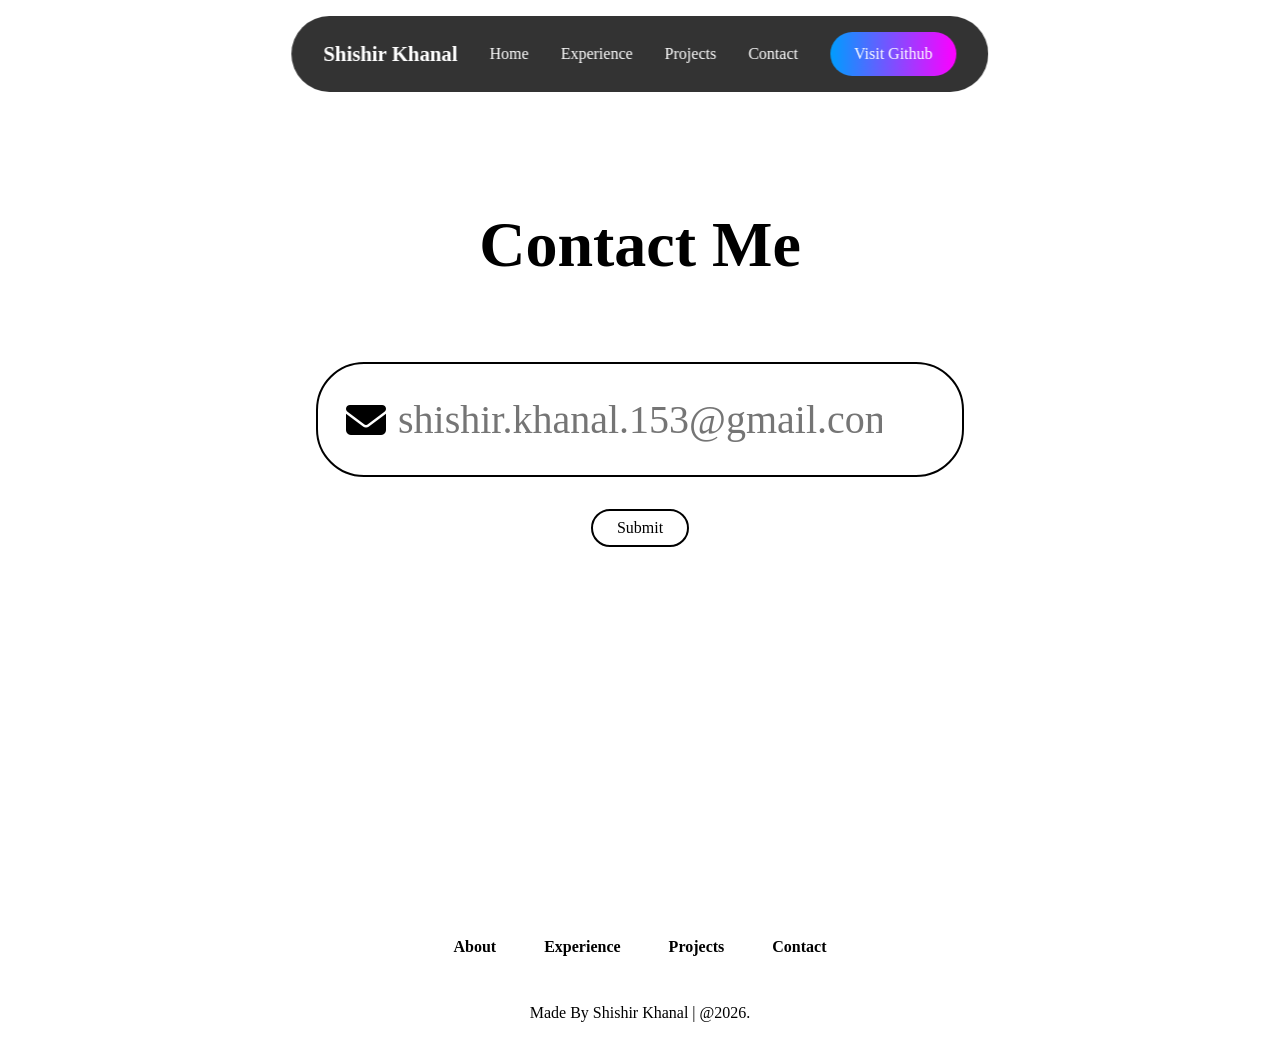
==== contact.html @ 7b7a3709 "creating contact page" ====
<!DOCTYPE html>
<html>
    <head>
    <meta charset="UTF-8">
    <meta name="viewport" content="width=device-width, initial-scale=1.0">
    <title>Portfolio Website-Swirl</title>
    <link rel="stylesheet" href="style.css">
    <link rel="stylesheet" href="https://cdnjs.cloudflare.com/ajax/libs/font-awesome/6.6.0/css/all.min.css">
    <body>
     <header class="header">
        <a href="#" class="logo"><span>Shishir Khanal</span></a>
        <ul class="nav-links">
            <li>
                <a href="index.html">Home</a>
            </li>
           
             <li>
                <a href="experience.html">Experience</a>
            </li>
             <li>
                <a href="projects.html">Projects</a>
            </li>
             <li>
                <a href="contact.html">Contact</a>
            </li>
        </ul>
          <i class="fa-solid fa-bars" id="menu"></i>
        <button class="visit">Visit Github</button>
     </header>
       <section id="contact" class="contact">
            <div class="input-box">
                <h2 class="section-title">Contact Me</h2>
                <div class="input">
                    <input type="text" placeholder="shishir.khanal.153@gmail.com">
                    <i class="fa-solid fa-envelope"></i>
                </div>
                <div class="button">Submit</div>
            </div>
           </section>
           <footer>
            <ul>
                <li>
                    <a href="about.html">About</a>
                </li>
                <li>
                    <a href="experience.html">Experience</a>
                </li>
                <li>
                    <a href="projects.html">Projects</a>
                </li>
                <li>
                    <a href="contact.html">Contact</a>
                </li>
            </ul>
            <p class="copyright">Made By Shishir Khanal | @2026.</p>
           </footer>


        <script src="script.js"></script>
    </body>
</html>
---- style.css ----
*{
    margin: 0;
    padding: 0;
    box-sizing: border-box;
    font-family: 'Poppins';
    text-decoration: none;
    scroll-behavior: smooth;
    list-style: none;
}
body{
overflow-x: hidden;
}
header{
    position: fixed;
    top: 1rem;
    left: 50%;
    transform: translateX(-50%);
    display: flex;
    align-items: center;
    justify-content: center;
    gap: 5rem;
    background-color: rgba(0,0,0,0.8);
    backdrop-filter: blur(8px);
    color: white;
    padding: 0.5rem 1.5rem;
    border-radius: 3rem;
    z-index: 1000;
}
.logo{
    color: white;
    font-size: 1.3rem;
    font-weight: 600;
    text-wrap: nowrap;
    transition: 0.3s ease-in-out;
}
.logo:hover{
    transform: scale(1.1);
}
.nav-links{
     display: flex;
    gap: 2rem;
}
li a{
    position: relative;
    color: white;
    font-weight: 300;
}
li a::before{
    position: absolute;
    content: '';
    width: 0;
    left: 0;
    height: 5px;
    top: 25px;
    border-radius: 1rem;
    transition: 0.3s ease-in-out;
    background: linear-gradient(to right,rgb(0,157,255), rgb(255,0,255));
}
li a:hover::before{
    width: 100%;
}
.visit{
    padding: 0.8rem 1.5rem;
    border-radius: 3rem;
    border: none;
    font-weight: 500;
    font-size: 1rem;
    color: white;
    cursor: pointer;
    text-wrap: nowrap;
    transition: 0.3s ease-in-out;
    background: linear-gradient(to right,rgb(0,157,255) ,rgb(255,0,255));

}
.visit:hover{
    background: linear-gradient(to right,rgb(255,0,255), rgb(0,157,255));
    transform: scale(1.03);

}
#menu{
    font-size: 2rem;
    display: none;
}        

section{
    min-height: 100vh;
    padding: 8rem 12%;
    width: 100%;
    position: relative;
}
.about{
    display: flex;
    align-items: center;
    justify-content: center;
}
.about .about-container{
    display: flex;
    align-items: center;
    justify-content: center;
    gap:10rem;
}
.about img{
    width:30vw;
    border-radius: 50%;
}
.info-box{
    display:flex;
    flex-direction: column;
    text-align: center;
    align-items: center;
    justify-content: center;
    gap:1.5rem;

}
.info-box h3{
    font-size: 1.8rem;
    font-weight: 500;
    opacity: 0.8;
}
.info-box h1{
    font-size: 4rem;
    font-weight: 600;
}
.info-box span{
     background: linear-gradient(to right,rgb(255,0,255), rgb(0,157,255));
    transform: scale(1.03);
    background-clip: text;
    color:transparent;
    font-size: 2rem;
}
.button-group{
    display: flex;
    gap: 1rem;
}
.button{
    border-radius: 3rem;
    padding: 0.5rem 1.5rem;
    border: 2px solid black;
   cursor: pointer;
    font-weight: 500;
    text-wrap: nowrap;
    transition: 0.2s ease-in-out;  
}
.button:hover{
    background-color: black;
    color: white;
}
.socials{
    display: flex;
    gap: 2rem;
}
.socials i{
 font-size: 2.5rem;
  cursor: pointer;
  transition: 0.2s ease-in-out;
}
.socials i:hover{
    transform: scale(1.1);
}
.section-title{
    text-align: center;
    font-size: 4rem;
    font-weight: 600;
    margin-bottom: 3rem;
}
.experience-info{
    display: flex;
    align-items: center;
    justify-content: center;
    gap: 5rem;
}
.experience img{
    width: 24vw;
    border-radius: 3rem;
}
.grid{
    display: grid;
    grid-template-columns: repeat(2,380px);
    gap: 2rem;
}
.grid-card{
    border: 2px solid black;
    border-radius: 3rem;
    padding: 3rem;
    display: flex;
    
    flex-direction: column;
    align-items: baseline;
    justify-content: left;
    cursor: pointer;
    transition: 0.2s ease-in-out;
}
.grid-card:hover{
    transform: scale(1.02);
    background-color: black;
    color: white;
}
.grid-card i{
    font-size: 1.5rem;
    margin-bottom: 1rem;
}
.grid-card span{
    font-size: 1.5rem;
    font-weight: 500;
    background: linear-gradient(to right, #009dff,#ff00ff);
    background-clip: text;
    color: transparent;
}
::-webkit-scrollbar{
    width: 20px;
    display: none;
}
::-webkit-scrollbar-track{
    background-color: rgb(219,219,219);
}
::-webkit-scrollbar-thumb{
    background: linear-gradient(to bottom, #009dff,#ff00ff);
}
.projects-grid{
    display: grid;
    grid-template-columns: repeat(3, 350px);
    justify-content: center;
    gap: 2rem;
    max-width: 1200px;
    margin: 0 auto;

}
.project-card{
padding: 3rem 2rem;
display: flex;
flex-direction: column;
align-items: center;
justify-content: center;
text-align: center;
gap: 1.5rem;
border: 2px solid black;
border-radius: 3rem;
cursor: pointer;
transition: 0.3s ease-in-out;
width: 100%;
max-width: 350px;
margin: 0 auto;
}
.project-card:hover{
    background-color: black;
    color: white;
    transform: translateY(-10px)scale(1.02);
}
.project-card img{
    width: 100%;
    max-width: 100%;
    height: auto;
    object-fit: cover;
    border-radius: 1rem;
}
.project-card:hover .button{
    border: 2px solid white;
    color: white;

}
.project-card:hover .button:hover{
    border: 2px solid white;
    background-color: white;
    color: black;

}
.project-card h3{
    font-size: 2rem;
    font-weight: 500;
}
.input-box{
    display: flex;
    flex-direction: column;
    align-items: center;
    justify-content: center;
    text-align: center;
    gap: 2rem;
    margin-top: 5rem;
}
.input-box input{
    position: relative;
    border-radius: 3rem;
    border: 2px solid black;
    padding: 2rem 8rem;
    font-size: 3rem;
}
.input-box input::placeholder{
    font-size: 3rem;
}
.input{
    position: relative;
}
.input i{
    position: absolute;
    font-size: 4rem;
    top: 50%;
    left: 10px;
    transform: translate(50%,-50%);
}

footer{
    bottom: 0;
    left: 0;
    height: 10rem;
    width: 100%;
    display: flex;
    flex-direction: column;
    gap: 1rem;
    align-items: center;
    justify-content: center;
}
footer ul{
    display: flex;
    align-items: center;
    gap: 3rem;
}
footer ul li a{
    color: black;
    font-weight: 600;
}
.copyright{
    font-size: 300;
    margin-top: 2rem;
}
@media(max-width:1280px){
 header{
    padding: 1rem 2rem;
    gap: 2rem;

 }
 .about .about-container{
    gap: 3rem;
 }
 .experience-info{
    flex-direction: column;
 }
 .input-box input{
   padding: 2rem 5rem;
   font-size: 2.5rem;
 }
 .input input::placeholder{
    font-size: 2.5rem;
 }
 .input-box i{
    font-size: 2.5rem;
 }
}
@media(max-width:768px){
header{
    gap:1rem;
    padding: 1rem 1rem;
}
header .logo{
    font-size: 1rem;
}
header .visit{
    display: none;
}
.input-box input{
    padding: 1rem 2rem;
}
.input-box input::placeholder{
    font-size: 1.5rem;
}
.input-box i{
    display: none;
}
.grid{
    grid-template-columns: repeat(1,1fr);
}
.experience-info img{
    width: 70vw;
}
}
@media(max-width:600px){
 header #menu{
  display: block;
 }
 .nav-links{
    position: absolute;
    top: 100%;
    margin-top: 1rem;
    width: 100%;
    padding: 1rem;
    color:white;
    display: flex;
    flex-direction: column;
    text-align: center;
    background: rgba(0,0,0,0.9);
    border-radius: 3rem;
    display: none;
 }
 .nav-links li{
    margin-top: 1.5rem;
    padding: 1rem;
 }
 .nav-links.active{
    display: block;
 }
 header{
    padding: 1rem 5rem;
    gap: 8rem;
 }
 header .logo{
    font-size: 1rem;
 }
 header .visit{
  display: none;
 }
 .about-container{
    flex-direction: column;
 }
 .input-box input{
    padding: 1rem 2rem;
    font-size: 1.8rem;
 }
 .input-box input::placeholder{
    font-size: 1.5rem;
 }
 .input-box i{
    display: none;
 }
 .grid{
    grid-template-columns: repeat(1,1fr);
 }
 .experience-info img{
    width: 70vw;
 }
}

@media (max-width: 1024px){
    .projects-grid{
        grid-template-columns: repeat(2,1fr);
        padding: 2rem 1rem;
    }
    .project-card{
        max-width: 400px;
    }
}

@media (max-width: 600px){
    .projects-grid{
        grid-template-columns: 1fr;
        gap: 1.5rem;

        padding: 1rem;
    }
    .project-card{
        max-width: 100%;
        padding: 2rem 1.5rem;

    }
    .project-card h3{
        font-size: 1.5rem;
    }
    .project-card p{
        font-size: 0.9rem;
    }
}
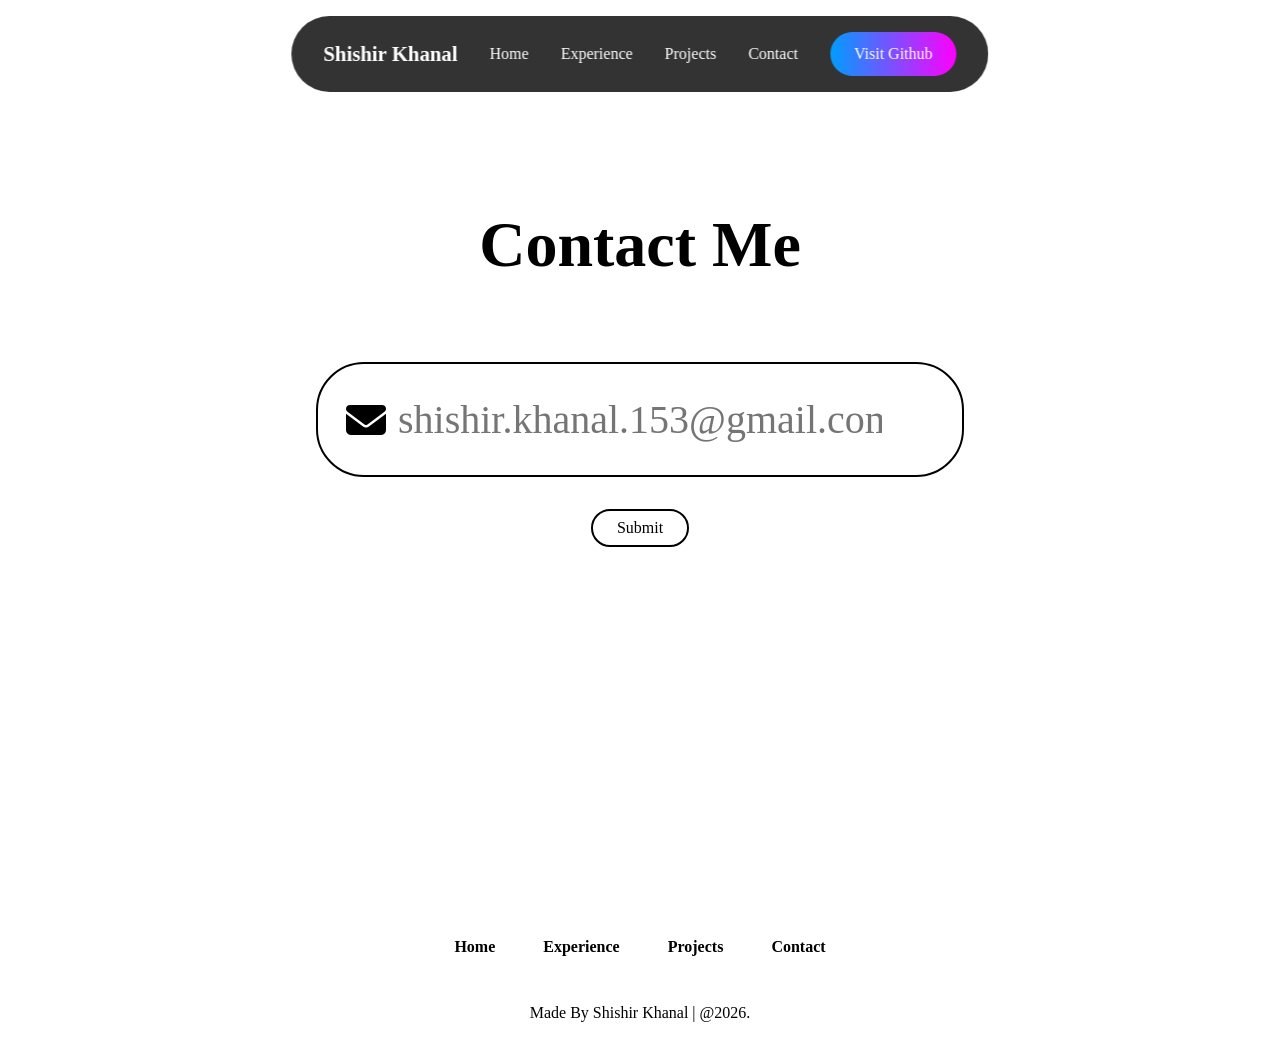
==== commit 3862d1c0: "new changes" ====
--- a/contact.html
+++ b/contact.html
@@ -3,9 +3,10 @@
     <head>
     <meta charset="UTF-8">
     <meta name="viewport" content="width=device-width, initial-scale=1.0">
-    <title>Portfolio Website-Swirl</title>
+    <title>Portfolio Contact-Swirl</title>
     <link rel="stylesheet" href="style.css">
     <link rel="stylesheet" href="https://cdnjs.cloudflare.com/ajax/libs/font-awesome/6.6.0/css/all.min.css">
+    <link rel="icon" type="image/x-icon" href="ice-cream.png">
     <body>
      <header class="header">
         <a href="#" class="logo"><span>Shishir Khanal</span></a>
@@ -25,7 +26,7 @@
             </li>
         </ul>
           <i class="fa-solid fa-bars" id="menu"></i>
-        <button class="visit">Visit Github</button>
+        <a href="https://github.com/shishirkhanal66" class="visit">Visit Github</a>
      </header>
        <section id="contact" class="contact">
             <div class="input-box">
@@ -40,7 +41,7 @@
            <footer>
             <ul>
                 <li>
-                    <a href="about.html">About</a>
+                    <a href="index.html">Home</a>
                 </li>
                 <li>
                     <a href="experience.html">Experience</a>
--- a/style.css
+++ b/style.css
@@ -25,6 +25,11 @@
     padding: 0.5rem 1.5rem;
     border-radius: 3rem;
     z-index: 1000;
+}
+a.visit {
+    color: white;
+    text-decoration: none;
+    display: inline-block;
 }
 .logo{
     color: white;
@@ -128,9 +133,13 @@
     color:transparent;
     font-size: 2rem;
 }
-.button-group{
+.button-group {
     display: flex;
     gap: 1rem;
+}
+.button-group .button{
+    color: black;
+    text-decoration: none;
 }
 .button{
     border-radius: 3rem;
